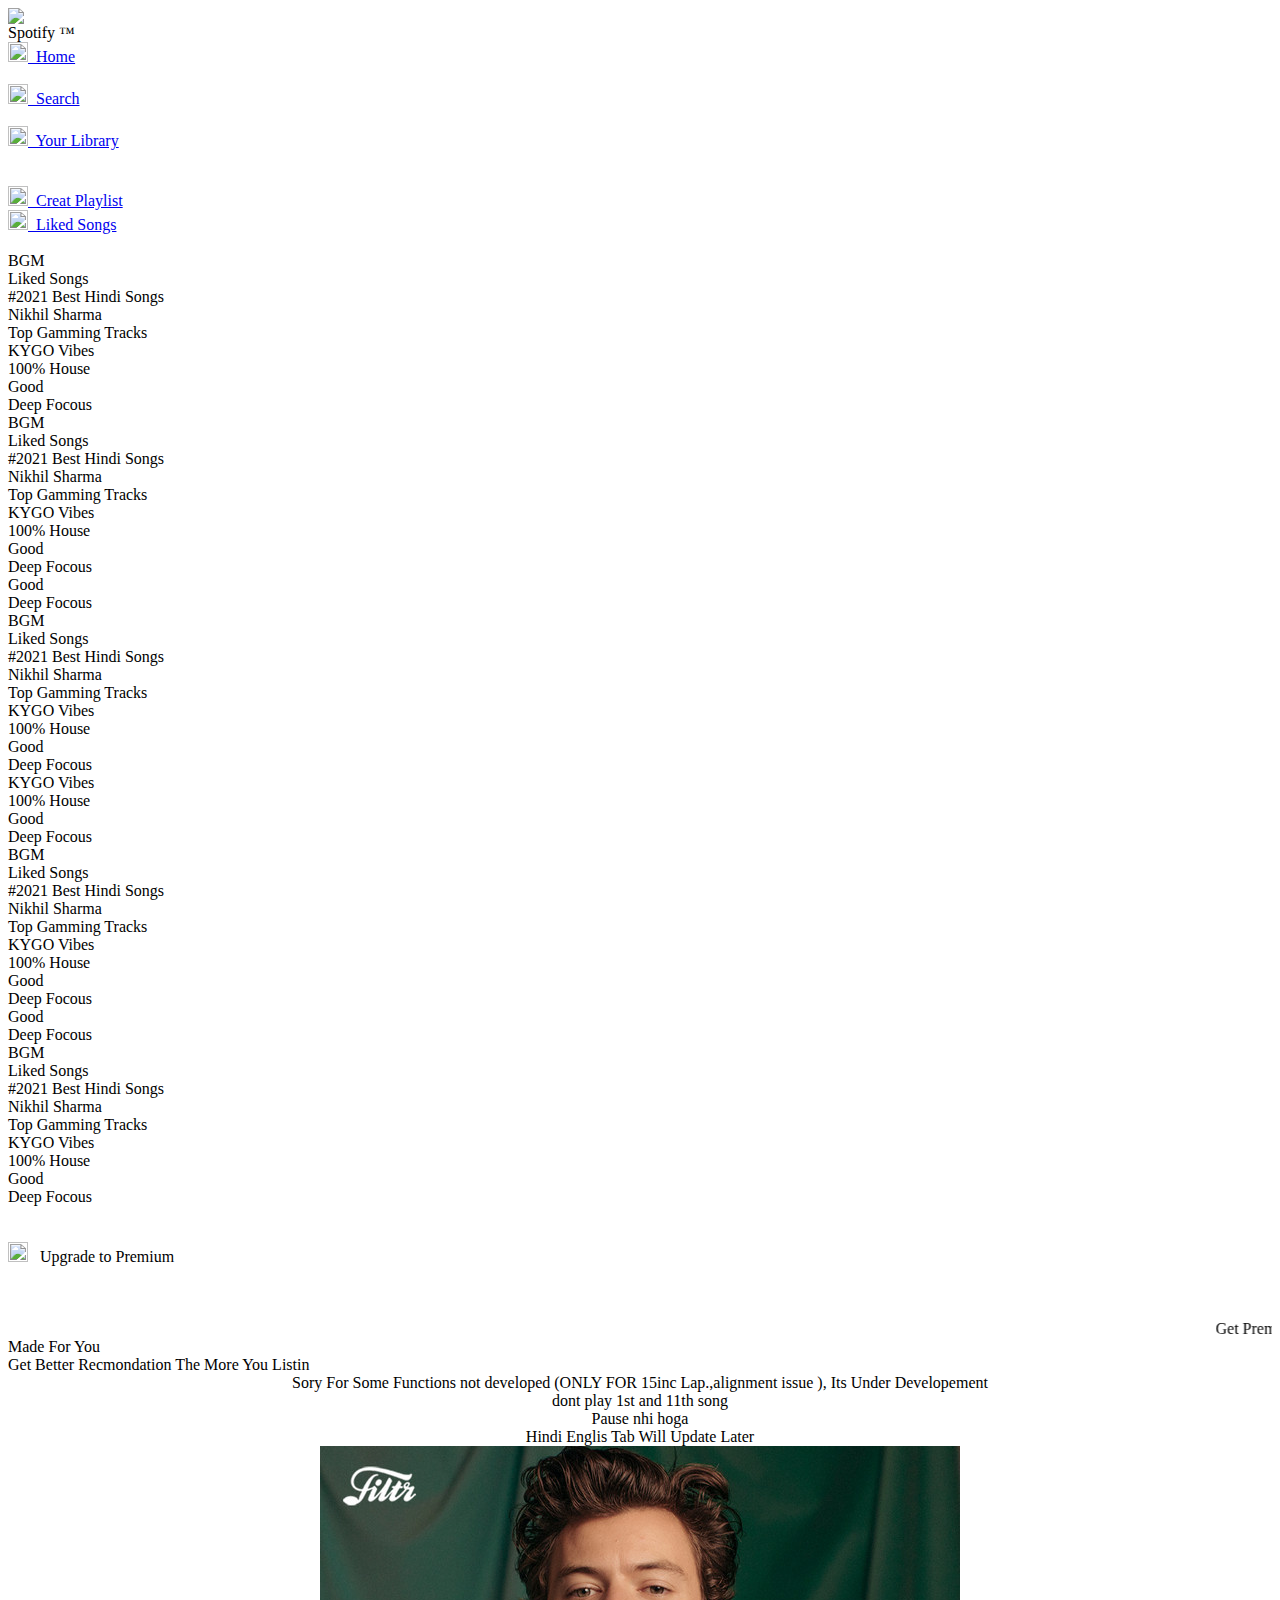
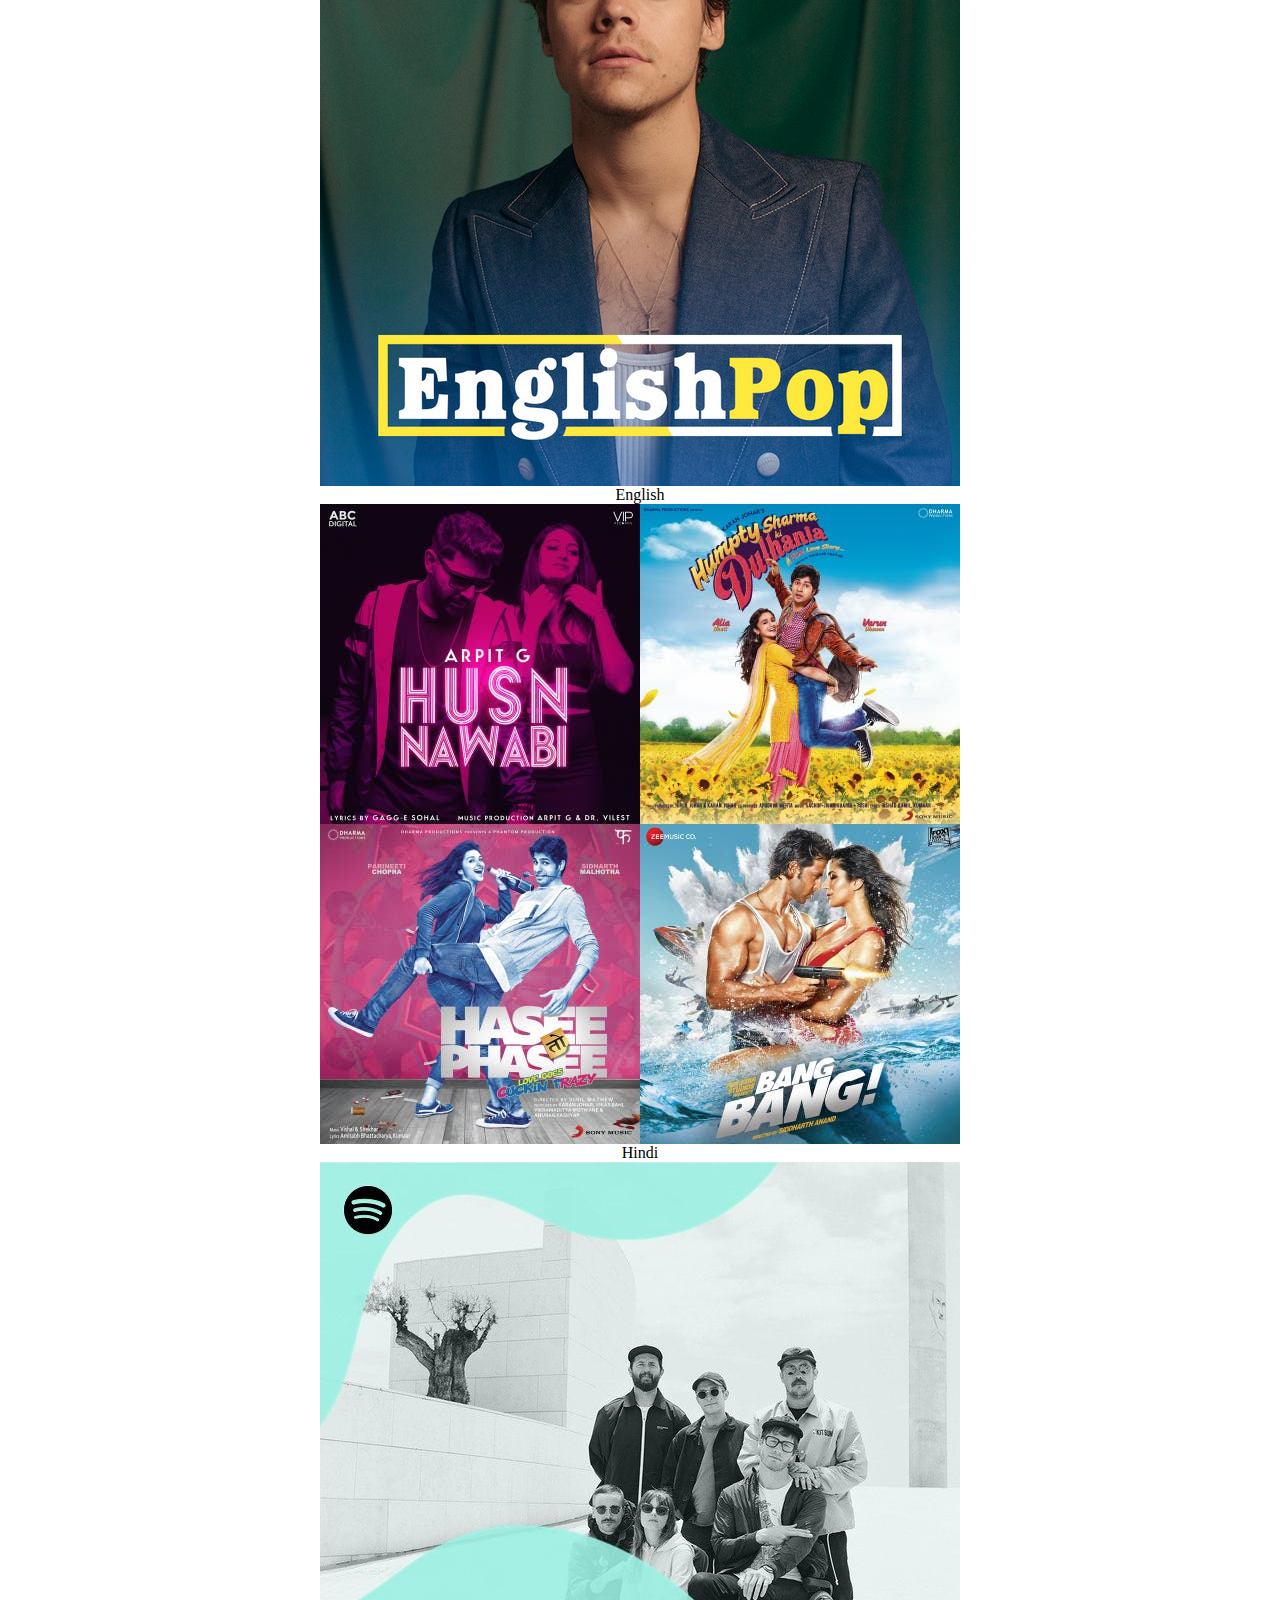
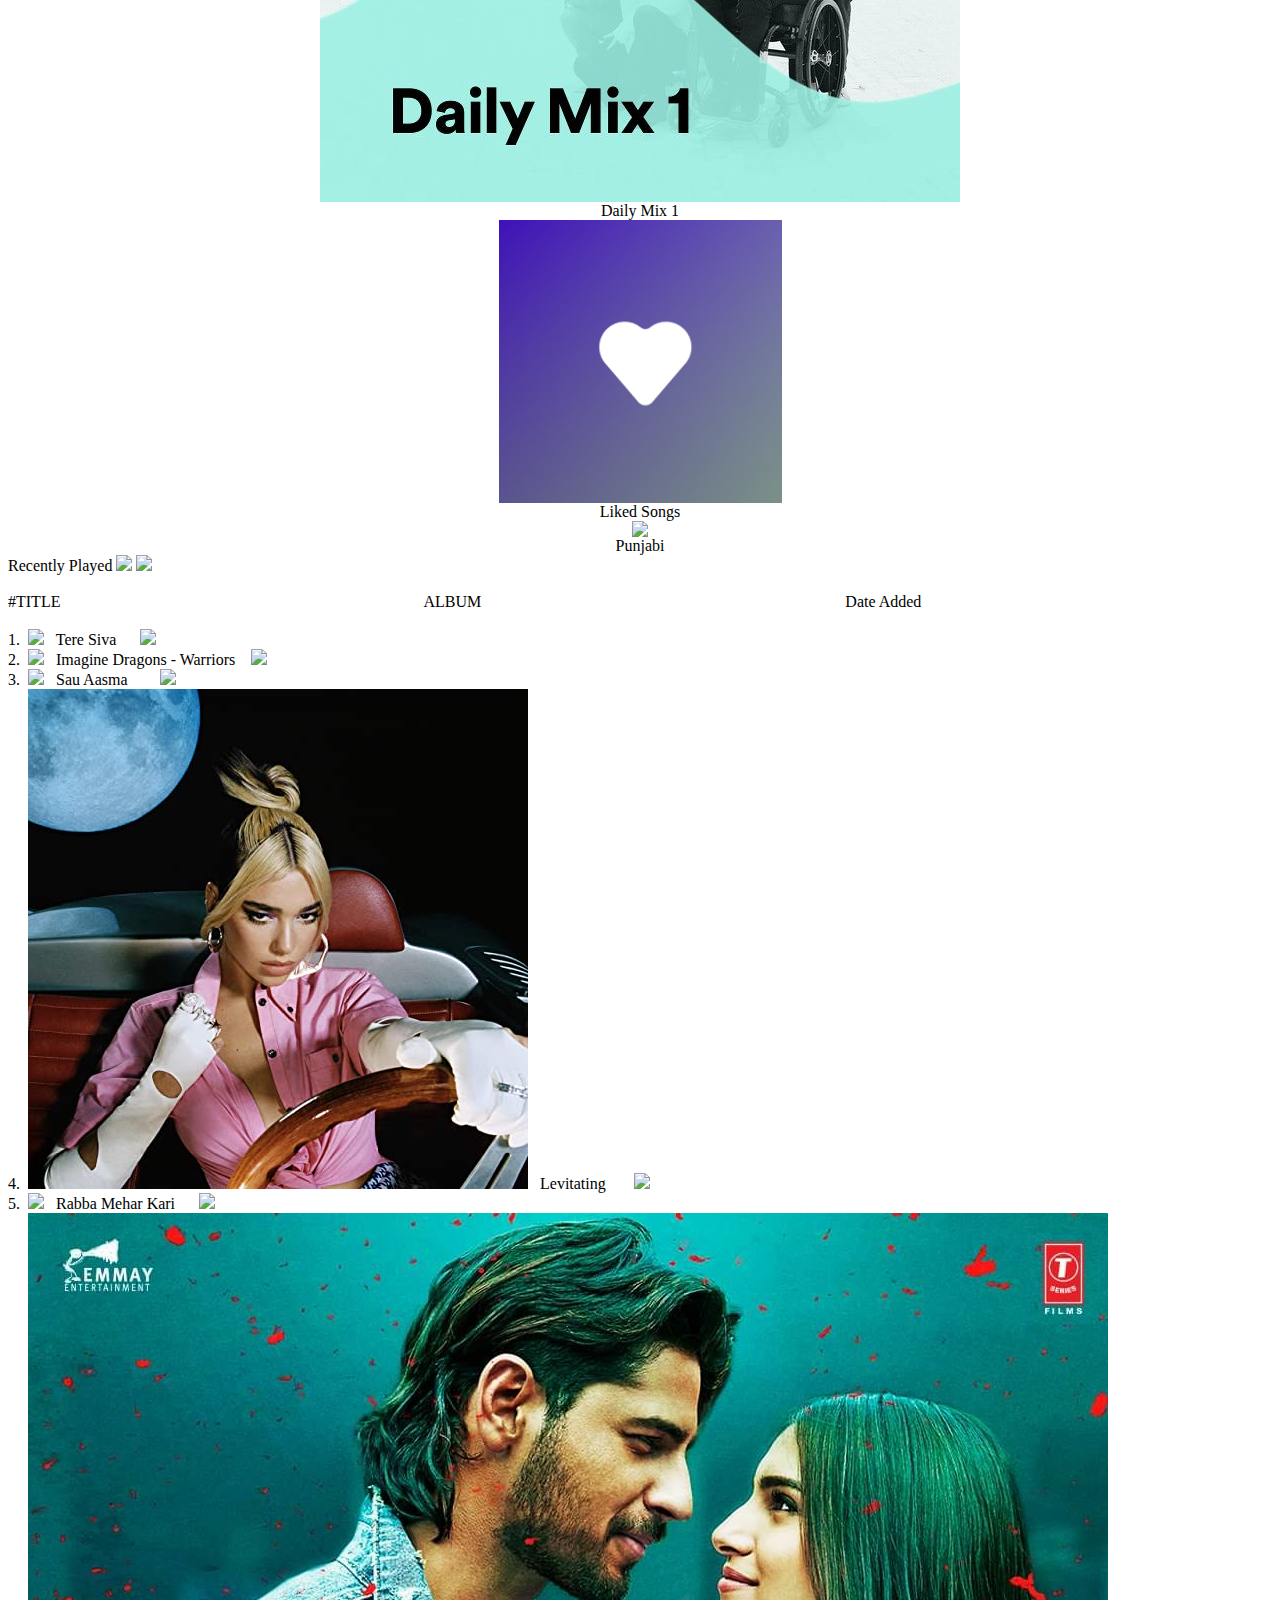
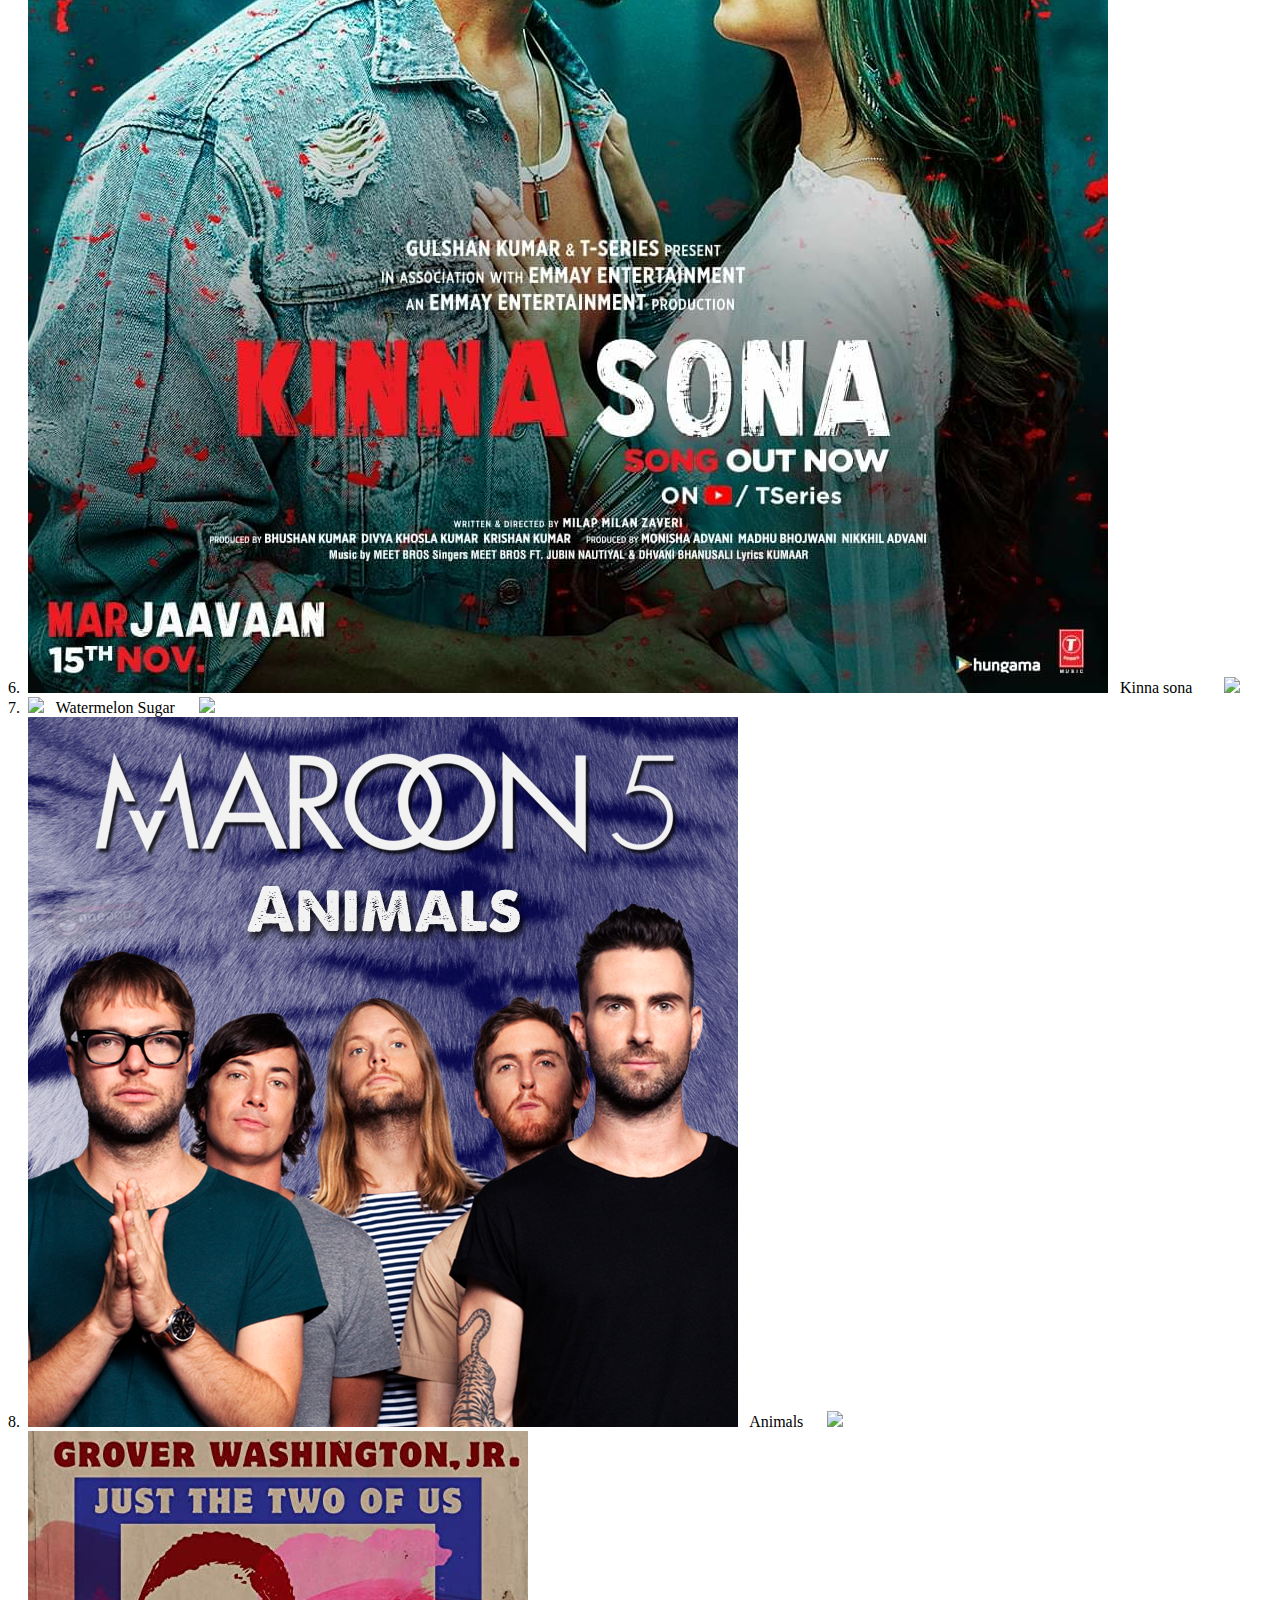
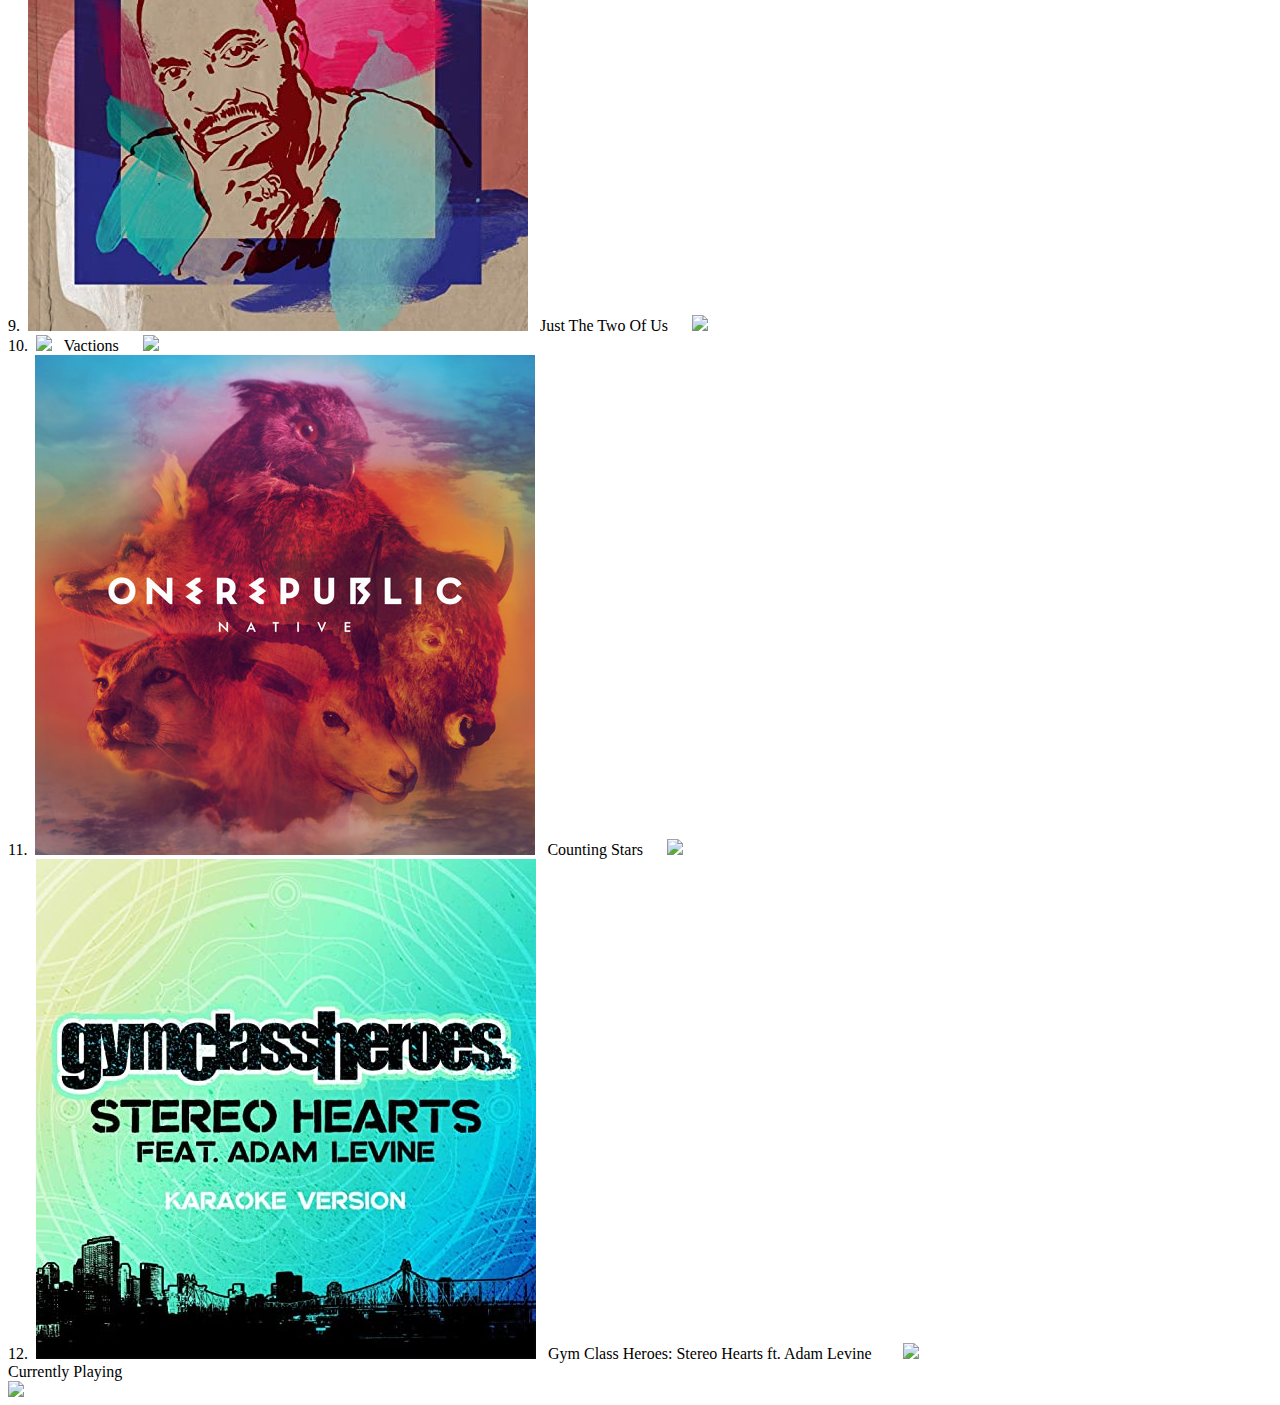
==== index.html @ 4a69138f "Add files via upload" ====
<html>
  <head>
    <meta charset="UTF-8">
    <meta http-equiv="X-UA-Compatible" content="IE=edge">
    <meta name="viewport" content="width=device-width ,  initial-scale=1.0" IE=edge,chrome=1  />        
    <title>Nikhil Sharma Spotify</title>
    <link rel="stylesheet" href="../css/design.css" />
     <link rel="icon" href="..\icon\spotifytitle.png">
  </head>
  <body>
    <div class="navigation">
      <div class="logo">
        <img id="spot_logo" src="../icon/circle-cropped.png" />
      </div>
      <div class="heading">Spotify &#8482;</div>
      <div class="nav_content1">
        <img height="20px" width="20px" src="../icon/home.png" /><a href="index.html" id="home">&nbsp Home</a><br /><br />
        <img height="20px" width="20px" src="../icon/magnifier.png" /><a href="search.html" id="search_btn" >&nbsp Search</a><br /><br />
        <img height="20px" width="20px" src="../icon/books.png" /><a href="lib.html" id="lib_btn" >&nbsp Your Library</a><br /><br /><br />
        <img height="20px" width="20px" src="../icon/plus.png" /><a href="file.html">&nbsp Creat Playlist</a><br />
        <img height="20px" width="20px" src="../icon/love.png" /><a href="file.html">&nbsp Liked Songs</a><br /><br />
      </div>
      <div class="horicontal_line"></div>
      <div class="nav_content2">
        <a >BGM</a><br />
        <a >Liked Songs</a><br />
        <a >#2021 Best Hindi Songs</a><br />
        <a >Nikhil Sharma</a><br />
        <a >Top Gamming Tracks</a><br />
        <a >KYGO Vibes</a><br />
        <a >100% House</a><br />
        <a >Good</a><br />
        <a >Deep Focous</a><br />
        <a >BGM</a><br />
        <a >Liked Songs</a><br />
        <a >#2021 Best Hindi Songs</a><br />
        <a >Nikhil Sharma</a><br />
        <a >Top Gamming Tracks</a><br />
        <a >KYGO Vibes</a><br />
        <a >100% House</a><br />
        <a >Good</a><br />
        <a >Deep Focous</a><br />
        <a >Good</a><br />
        <a >Deep Focous</a><br />
        <a >BGM</a><br />
        <a >Liked Songs</a><br />
        <a >#2021 Best Hindi Songs</a><br />
        <a >Nikhil Sharma</a><br />
        <a >Top Gamming Tracks</a><br />
        <a >KYGO Vibes</a><br />
        <a >100% House</a><br />
        <a >Good</a><br />
        <a >Deep Focous</a><br />
        <a >KYGO Vibes</a><br />
        <a >100% House</a><br />
        <a >Good</a><br />
        <a >Deep Focous</a><br />
        <a >BGM</a><br />
        <a >Liked Songs</a><br />
        <a >#2021 Best Hindi Songs</a><br />
        <a >Nikhil Sharma</a><br />
        <a >Top Gamming Tracks</a><br />
        <a >KYGO Vibes</a><br />
        <a >100% House</a><br />
        <a >Good</a><br />
        <a >Deep Focous</a><br />
        <a >Good</a><br />
        <a >Deep Focous</a><br />
        <a >BGM</a><br />
        <a >Liked Songs</a><br />
        <a >#2021 Best Hindi Songs</a><br />
        <a >Nikhil Sharma</a><br />
        <a >Top Gamming Tracks</a><br />
        <a >KYGO Vibes</a><br />
        <a >100% House</a><br />
        <a >Good</a><br />
        <a >Deep Focous</a><br />
      </div>
      <br /><br />
      <div class="upgrade">
        <img height="20px" width="20px" src="../icon/spotify.png" /> &nbsp Upgrade to Premium<br><br><br><br>
      </div>
    </div>
    <div class="main_body">
      <div class="marq">
        <marquee onMouseOver="this.stop()" onMouseOut="this.start()" class="prium"> Get Premium Mini Your Way. Unlimited 
          Ad-Free Music and 30 Song Downloads, On One Mobile Device. Try Mini Today. No Interruptions. 
          Listen on Several Devices. Top Five Podcasts. Offline Playback.</marquee>
      </div>
      <div class="home_hed">
        Made For You  
      </div>
      <div class="sub_title">
       Get Better Recmondation The More You Listin
      </div>
      <div class="notice"><center>Sory For Some Functions not developed (ONLY FOR 15inc Lap.,alignment issue ), Its Under Developement<br>dont play 1st and 11th song <br>Pause nhi hoga <br>Hindi Englis Tab Will Update Later
      </center></div>
      <div class="music">
      <center>
      <div class="music_1body" onclick="english()">
        <div class="music1_img">
        <img id="playlist_image" src="english.jpg" />
        </div>
        English
      </div>
      </center>
      <center>
      <div class="music_2body" onclick="hindi()">
        <div class="music2_img">
        <img id="playlist_image" src="hindi.jpg" />
        </div>
        Hindi
      </div>
      </center>
       <center>
      <div class="music_3body" onclick="daily()">
        <div class="music3_img">
        <img id="playlist_image" src="dailymix.jpg" />
        </div>
        Daily Mix 1
      </div>
      </center>
       <center>
      <div class="music_4body" onclick="liked()">
        <div class="music4_img">
        <img id="playlist_image" src="liked.png" />
        </div>
        Liked Songs
      </div>
      </center>
       <center>
      <div class="music_5body" onclick="punjabi()">
        <div class="music5_img">
        <img id="playlist_image" src="punjabi.jpg" />
        </div>
        Punjabi
      </div>
      </center>
      </div>
      <div class="line2"></div>
      <div class="songs">
        <div class="songs_hed">
          Recently Played
          <img  id="playbtn" src="../icon/multimedia.png">
           <img id="stopbtn" src="../icon/pause.png">
          <audio id="autosong" src="2highon life.mp3" type="audip/mp3"  ></audio>
        </div>
          <br>
          <div class="songs_playbody">
           #TITLE &emsp; &emsp; &emsp; &emsp; &emsp; &emsp; &emsp; &emsp; &emsp; &emsp; &emsp; &emsp;  &emsp; &emsp; &emsp; &emsp; &emsp; &emsp;
           ALBUM  &emsp; &emsp; &emsp; &emsp; &emsp; &emsp; &emsp; &emsp; &emsp; &emsp; &emsp; &emsp;  &emsp; &emsp; &emsp; &emsp; &emsp; &emsp;
           Date Added  &emsp; &emsp; &emsp; &emsp; &emsp; &emsp; &emsp;&emsp; &emsp; &emsp; &emsp;&emsp; &emsp; &emsp; &emsp;
           <div class="line3"></div>
           <div class="songs_play">
             <br>
           1.&nbsp; <img id="song_imglist" src="Tere Siva.jpg"> &nbsp; <a  id="s1">Tere Siva</a>&nbsp &nbsp&nbsp &nbsp<img  id="stop1" src="pausee.png"> &nbsp; &nbsp;&nbsp;&nbsp;<span id="plai1" ></span><audio id="s11" src="Tere Siva.mp3" type="audip/mp3" ></audio><br> 
           2.&nbsp; <img id="song_imglist" src="warriors.jpg"> &nbsp;  <a  id="s2">Imagine Dragons - Warriors </a> &nbsp &nbsp<img  id="stop2" src="pausee.png">&nbsp; &nbsp;&nbsp;&nbsp;<span id="plai2"></span><audio id="s22" src="Imagine Dragons.mp3" type="audip/mp3" ></audio><br>
           3.&nbsp; <img id="song_imglist" src="sauasma.jpg"> &nbsp;  <a  id="s3">Sau Aasma</a> &nbsp &nbsp &nbsp &nbsp<img  id="stop3" src="pausee.png">&nbsp; &nbsp;&nbsp;&nbsp;<span id="plai3" ></span><audio id="s33" src="Sau Aasmaan.mp3" type="audip/mp3"></audio><br>
           4.&nbsp; <img id="song_imglist" src="levigating.jpg"> &nbsp;  <a  id="s4">Levitating</a>&nbsp &nbsp &nbsp &nbsp<img  id="stop4" src="pausee.png">&nbsp; &nbsp;&nbsp;&nbsp;<span id="plai4" ></span><audio id="s44" src="Levitating.mp3" type="audip/mp3"></audio><br>
           5.&nbsp; <img id="song_imglist" src="Rabba Mehar Kari.jpg"> &nbsp;  <a  id="s5">Rabba Mehar Kari</a>&nbsp &nbsp&nbsp &nbsp<img  id="stop5" src="pausee.png">&nbsp; &nbsp;&nbsp;&nbsp;<span id="plai5" ></span><audio id="s55" src="Rabba Mehar Kari.mp3" type="audip/mp3"></audio><br>
           6.&nbsp; <img id="song_imglist" src="kinna.jpg"> &nbsp;  <a  id="s6">Kinna sona </a>&nbsp &nbsp &nbsp &nbsp<img  id="stop6" src="pausee.png">&nbsp; &nbsp;&nbsp;&nbsp;<span id="plai6" ></span><audio id="s66" src="Kinna Sona Full.mp3" type="audip/mp3"></audio><br>
           7.&nbsp; <img id="song_imglist" src="watermelons.jpg"> &nbsp;  <a  id="s7">Watermelon Sugar</a>&nbsp &nbsp&nbsp &nbsp<img  id="stop7" src="pausee.png">&nbsp; &nbsp;&nbsp;&nbsp;<span id="plai7" ></span><audio id="s77" src="Watermelon Sugar.mp3" type="audip/mp3"></audio><br>
           8.&nbsp; <img id="song_imglist" src="maroon 5 animals.jpg"> &nbsp;  <a id="s8">Animals</a>&nbsp &nbsp&nbsp &nbsp<img  id="stop8" src="pausee.png">&nbsp; &nbsp;&nbsp;&nbsp;<span id="plai8" ></span><audio id="s88" src="Maroon 5  Animals.mp3" type="audip/mp3" ></audio><br>
           9.&nbsp; <img id="song_imglist" src="just the 2 of usss.jpg"> &nbsp;  <a id="s9">Just The Two Of Us</a>&nbsp &nbsp&nbsp &nbsp<img  id="stop9" src="pausee.png">&nbsp; &nbsp;&nbsp;&nbsp;<span id="plai9" ></span><audio id="s99" src="Just the two of us.mp3" type="audip/mp3" ></audio><br>
           10.&nbsp; <img id="song_imglist" src="Vacation-feat-Veronica.jpg"> &nbsp; <a  id="s10">Vactions</a>&nbsp &nbsp&nbsp &nbsp<img  id="stop10" src="pausee.png">&nbsp; &nbsp;&nbsp;&nbsp;<span id="plai10" ></span><audio id="s100" src="Vacation.mp3" type="audip/mp3" ></audio><br>
           11.&nbsp; <img id="song_imglist" src="counting starrrs.jpg"> &nbsp; <a  id="s11">Counting Stars</a>&nbsp &nbsp&nbsp &nbsp<img  id="stop11" src="pausee.png"> &nbsp; &nbsp;&nbsp;&nbsp;<span id="plai11" ></span><audio id="s111" src="Counting Stars.mp3" type="audip/mp3" ></audio><br>
           12.&nbsp; <img id="song_imglist" src="gymclass.jpg"> &nbsp; <a  id="s12" >Gym Class Heroes: Stereo Hearts ft. Adam Levine &nbsp &nbsp</a> &nbsp &nbsp<img  id="stop12" src="pausee.png">&nbsp; &nbsp;&nbsp;&nbsp;<span id="plai12" ></span><audio id="s112" src="Gym Class Heroes Stereo Hearts.mp3" type="audip/mp3" ></audio><br>
          </div>
          </div>
        </div>
      </div>
    </div>
    <div class="bottom_bar">
     <div class="bottom_body">
       <div id="bottom_hed">
         Currently Playing<br>
       </div>
       <span class="current_name" id="live_name"></span>
       <img id="current_song_image"  src="../icon/spotify.png" >
     </div>
    </div>
  </body>
  <script src="..\jsp\intele.js"></script>
</html>
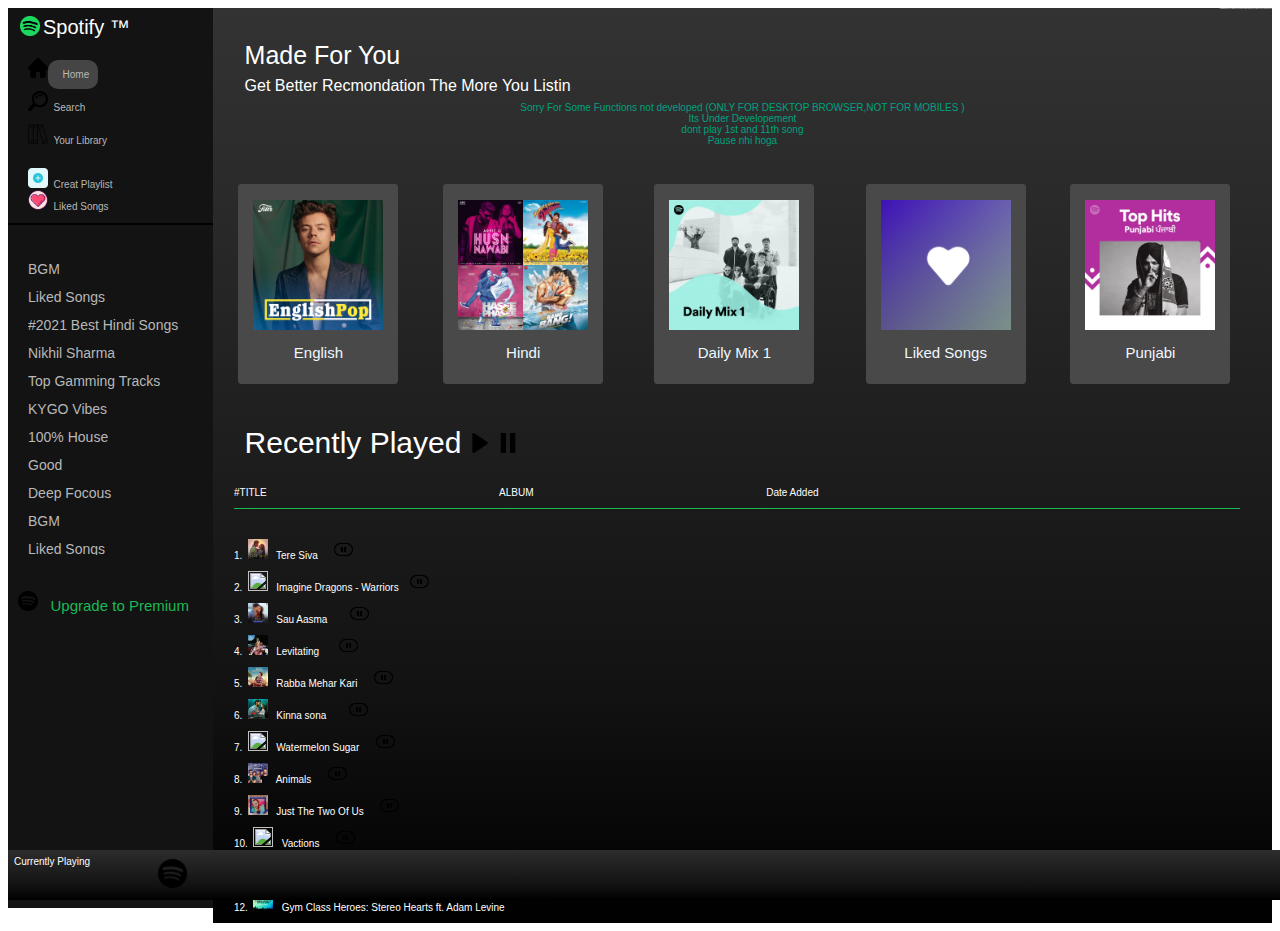
==== commit b34a8660: "Update index.html" ====
--- a/index.html
+++ b/index.html
@@ -4,21 +4,21 @@
     <meta http-equiv="X-UA-Compatible" content="IE=edge">
     <meta name="viewport" content="width=device-width ,  initial-scale=1.0" IE=edge,chrome=1  />        
     <title>Nikhil Sharma Spotify</title>
-    <link rel="stylesheet" href="../css/design.css" />
-     <link rel="icon" href="..\icon\spotifytitle.png">
+    <link rel="stylesheet" href="design.css" />
+     <link rel="icon" href="windowicon.png">
   </head>
   <body>
     <div class="navigation">
       <div class="logo">
-        <img id="spot_logo" src="../icon/circle-cropped.png" />
+        <img id="spot_logo" src="circle-cropped.png" />
       </div>
       <div class="heading">Spotify &#8482;</div>
       <div class="nav_content1">
-        <img height="20px" width="20px" src="../icon/home.png" /><a href="index.html" id="home">&nbsp Home</a><br /><br />
-        <img height="20px" width="20px" src="../icon/magnifier.png" /><a href="search.html" id="search_btn" >&nbsp Search</a><br /><br />
-        <img height="20px" width="20px" src="../icon/books.png" /><a href="lib.html" id="lib_btn" >&nbsp Your Library</a><br /><br /><br />
-        <img height="20px" width="20px" src="../icon/plus.png" /><a href="file.html">&nbsp Creat Playlist</a><br />
-        <img height="20px" width="20px" src="../icon/love.png" /><a href="file.html">&nbsp Liked Songs</a><br /><br />
+        <img height="20px" width="20px" src="home.png" /><a href="index.html" id="home">&nbsp Home</a><br /><br />
+        <img height="20px" width="20px" src="magnifier.png" /><a href="search.html" id="search_btn" >&nbsp Search</a><br /><br />
+        <img height="20px" width="20px" src="books.png" /><a href="lib.html" id="lib_btn" >&nbsp Your Library</a><br /><br /><br />
+        <img height="20px" width="20px" src="plus.png" /><a href="file.html">&nbsp Creat Playlist</a><br />
+        <img height="20px" width="20px" src="love.png" /><a href="file.html">&nbsp Liked Songs</a><br /><br />
       </div>
       <div class="horicontal_line"></div>
       <div class="nav_content2">
@@ -78,7 +78,7 @@
       </div>
       <br /><br />
       <div class="upgrade">
-        <img height="20px" width="20px" src="../icon/spotify.png" /> &nbsp Upgrade to Premium<br><br><br><br>
+        <img height="20px" width="20px" src="spotify.png" /> &nbsp Upgrade to Premium<br><br><br><br>
       </div>
     </div>
     <div class="main_body">
@@ -93,7 +93,7 @@
       <div class="sub_title">
        Get Better Recmondation The More You Listin
       </div>
-      <div class="notice"><center>Sory For Some Functions not developed (ONLY FOR 15inc Lap.,alignment issue ), Its Under Developement<br>dont play 1st and 11th song <br>Pause nhi hoga <br>Hindi Englis Tab Will Update Later
+      <div class="notice"><center>Sorry For Some Functions not developed (ONLY FOR DESKTOP BROWSER,NOT FOR MOBILES )<br> Its Under Developement<br>dont play 1st and 11th song <br>Pause nhi hoga <br>
       </center></div>
       <div class="music">
       <center>
@@ -141,8 +141,8 @@
       <div class="songs">
         <div class="songs_hed">
           Recently Played
-          <img  id="playbtn" src="../icon/multimedia.png">
-           <img id="stopbtn" src="../icon/pause.png">
+          <img  id="playbtn" src="multimedia.png">
+           <img id="stopbtn" src="pause.png">
           <audio id="autosong" src="2highon life.mp3" type="audip/mp3"  ></audio>
         </div>
           <br>
@@ -176,11 +176,11 @@
          Currently Playing<br>
        </div>
        <span class="current_name" id="live_name"></span>
-       <img id="current_song_image"  src="../icon/spotify.png" >
+       <img id="current_song_image"  src="spotify.png" >
      </div>
     </div>
   </body>
-  <script src="..\jsp\intele.js"></script>
+  <script src="intele.js"></script>
 </html>
 
 
--- a/design.css
+++ b/design.css
@@ -0,0 +1,1070 @@
+
+        @media only screen 
+        and (min-width :1370px)  {
+.navigation
+{ 
+  background-color: rgb(26, 26, 26);
+  width: 18%;
+  position: fixed;
+  height: 100%;
+}
+.navigation a{
+  color: rgb(184, 184, 184);
+  text-decoration: none;
+}
+.navigation a:hover,.nav_content2 a:hover
+{
+    color: rgb(255, 255, 255);
+}
+.heading
+{
+    font-size: 40px;
+    color: white;
+    margin-top: -45px;
+    margin-left: 70px;
+    font-family: 'Franklin Gothic Medium', 'Arial Narrow', Arial, sans-serif;
+}
+.line
+{
+    border-left: 4px solid black;;
+    height: 100%;
+    position: absolute;
+    left: 100%;
+    top: 1%;
+}
+.nav_content1
+{
+    font-family: 'Gill Sans', 'Gill Sans MT', Calibri, 'Trebuchet MS', sans-serif;
+    font-size: 15px;
+    margin-top: 24px;
+    margin-left: 25px;
+    line-height: 1em;
+}
+.horicontal_line
+{
+    border-top: 2px solid black;
+    width: 100%;
+}
+
+.nav_content2 a{
+    cursor: pointer;
+}
+
+
+.nav_content2 
+{
+    line-height: 2em;
+    margin-top: 30px;
+    margin-left: 20px;
+    color: rgb(156, 156, 156);
+    font-family: 'Franklin Gothic Medium', 'Arial Narrow', Arial, sans-serif;
+    font-size: 14px;
+    overflow-y: scroll;
+    width: 90%;
+    height: 300px;
+}
+::-webkit-scrollbar {
+width: 10px;
+height: 10px;
+}
+
+::-webkit-scrollbar-track {
+border-radius: 10px;
+}
+
+::-webkit-scrollbar-thumb {
+border-radius: 10px;
+background: rgb(177, 177, 177); 
+box-shadow: inset 0 0 6px rgba(0,0,0,0.5); 
+}
+
+::-webkit-scrollbar-thumb:hover {
+background: #292929;
+}
+.main_body
+{
+    background-image: linear-gradient(to bottom, #333333, #282828, #1d1d1d, #121212, #000000);
+    margin-left: 18%;
+    height: fit-content;
+}
+.upgrade
+{
+    font-family: 'Gill Sans', 'Gill Sans MT', Calibri, 'Trebuchet MS', sans-serif;
+    font-size: 18;
+    margin-left: 10px;
+    color: #1DB954
+}
+.logo
+{
+    margin-left: 6%;
+    margin-top: 4%;
+}
+.input
+{
+    color: #292929;
+}
+#home
+{
+    background-color: rgba(160, 160, 160, 0.356);
+    border-radius: 10px;
+    padding:  9px;
+}
+#search_btn:active
+{
+    background-color: rgba(160, 160, 160, 0.356);
+    border-radius: 10px;
+    padding:  9px;
+    
+}
+#lib_btn:active
+{
+    background-color: rgba(160, 160, 160, 0.356);
+    border-radius: 10px;
+    padding:  9px;
+    
+}
+
+#search
+{
+    background-color: rgba(160, 160, 160, 0.356);
+    border-radius: 10px;
+    padding:  9px;
+}
+#lib
+{
+    background-color: rgba(160, 160, 160, 0.356);
+    border-radius: 10px;
+    padding:  9px;
+}
+.home_hed
+{
+    color: white;
+    font-family: 'Franklin Gothic Medium', 'Arial Narrow', Arial, sans-serif;
+    padding-left: 3%;
+    padding-top: 3%;
+    font-size: 25px;
+}
+.sub_title
+{
+    color: white;
+    font-family: -apple-system, BlinkMacSystemFont, 'Segoe UI', Roboto, Oxygen, Ubuntu, Cantarell, 'Open Sans', 'Helvetica Neue', sans-serif;
+    padding-left: 3%;
+    line-height: 2em;
+}
+.music_1body,.music_2body,.music_3body,.music_4body,.music_5body
+{
+    height: 230px;
+    position: absolute;
+    background-color: rgb(75, 75, 75);
+    width: 190px;
+    cursor: pointer;
+    color: aliceblue;
+    font-family: 'Franklin Gothic Medium', 'Arial Narrow', Arial, sans-serif;
+    font-size: 250%;
+    border-radius: 2%;
+    margin: 3% 2% 1% 3%;
+}
+.music_1body
+{
+    margin: 3% 2% 1% 3%;
+}
+.music1_img
+{
+    padding-top: 7%;
+}
+.music_2body
+{
+    margin: 3% 0% 0% 18%;
+}
+.music2_img
+{
+    padding-top: 7%;
+}
+.music_3body
+{
+    margin: 3% 0% 0% 33%;
+}
+.music3_img
+{
+    padding-top: 7%;
+}
+.music_4body
+{
+    margin: 3% 0% 0% 48%;
+}
+.music4_img
+{
+    padding-top: 7%;
+}
+.music_5body
+{
+    margin: 3% 0% 0% 63%;
+}
+.music5_img
+{
+    padding-top: 7%;
+}
+.music_5body:hover,.music_4body:hover,.music_3body:hover,.music_2body:hover,.music_1body:hover
+{
+    background-color: rgb(22, 22, 22);
+}
+
+#playlist_image
+{
+    height: 160px;
+    width: 160px;
+}
+.prium
+{
+    color: white;
+    font-size: 13px;
+}
+.upbutton
+{
+    text-align: right;
+    padding-right: 2%;
+}
+.songs_hed
+{
+    color: white;
+    font-family: 'Franklin Gothic Medium', 'Arial Narrow', Arial, sans-serif;
+    margin-top: 25%;
+    margin-right: 4%;
+    font-size: 50px;
+    margin-left: 3%;
+}
+.songs_playbody
+{
+    height: 100%;
+    width: 95%;
+    color: white;
+    font-family: 'Franklin Gothic Medium', 'Arial Narrow', Arial, sans-serif;
+    margin-right: 4%;
+    margin-left: 2%;
+    font-size: 15px;
+    
+}
+.line3
+{
+    border-top: 1px solid #1DB954;
+     position: relative;
+}
+.songs_playbody{
+    line-height: 3em;;
+}
+#playbtn
+{
+    cursor: pointer;
+}
+.songs_play a
+{
+    text-decoration: none;
+    color: white;
+    cursor: pointer;
+    
+}
+#stopbtn
+{
+    cursor: pointer;
+}
+#stop1,#stop2,#stop3,#stop4,#stop5,#stop6,#stop7,#stop8,#stop9,#stop10,#stop11
+{
+    cursor: pointer;
+}
+#plai1,#plai2,#plai3,#plai4,#plai5,#plai6,#plai7,#plai8,#plai9,#plai10,#plai11,#plai12
+{
+    color: rgb(0, 161, 126);
+    font-size: 4px;
+}
+.bottom_body
+{
+    height: 75px;
+    width: 100%;
+    /* background-color: rgb(41, 41, 41); */
+    background: linear-gradient(0deg, #000000, #060606, #0c0c0c, #111111, #151515, #181818, #1c1c1c, #1f1f1f, #222222, #262626, #292929, #2d2d2d);
+    position: fixed;
+    bottom: 0;
+}
+#stopbtn{
+    height:45px ;
+    width: 45px;
+}
+#song_imglist
+{
+    height: 35px;
+    width: 35px;
+}
+#stop1
+{
+    height: 35px;
+    width: 35px;
+}
+#playbtn{
+    height:45px ;
+    width: 45px;
+}
+#stop1,#stop2,#stop3,#stop4,#stop5,#stop6,#stop7,#stop8,#stop9,#stop10,#stop11,#stop12
+{
+    height: 25px;
+    width: 25px;
+}
+
+
+
+#bottom_hed
+{
+    color: white;
+    font-family: 'Franklin Gothic Medium', 'Arial Narrow', Arial, sans-serif;
+    font-size: 15px;
+    margin-top: 6px;
+    margin-left: 6px;
+}
+#current_song_image
+{
+    margin-left: 150px;
+    margin-top: -13px;
+    border-radius: 4px;
+    height:50px;
+    width:50px;
+}
+.current_name
+{
+  margin-left: 220px;
+  margin-top: -4px;
+  position: absolute;
+  color: white;
+  font-family: Arial, Helvetica, sans-serif;
+  font-size: 13px;
+  line-height: 1.5em;
+}
+.notice
+{
+    color: rgb(0, 161, 126);
+    font-family: 'Franklin Gothic Medium', 'Arial Narrow', Arial, sans-serif;
+    font-size: 10px;
+}
+#spot_logo
+{
+    height: 45px;
+    width: 45px;
+}
+}
+
+
+
+
+
+
+
+
+
+
+
+
+
+
+
+
+        @media only screen 
+        and (min-width :0px) and (max-width : 1370px) {
+.navigation
+{ 
+  background-color: rgb(19, 19, 19);
+  width: 16%;
+  position: fixed;
+  height: 100%;
+}
+ .navigation a{
+  color: rgb(184, 184, 184);
+  text-decoration: none;
+  
+}
+
+.navigation a:hover
+{
+    color: rgb(255, 255, 255);
+} 
+.heading
+{
+    font-size: 20px;
+    color: white;
+    margin-top: -20px;
+    margin-left: 35px;
+    font-family: 'Franklin Gothic Medium', 'Arial Narrow', Arial, sans-serif;
+}
+
+#spot_logo
+{
+    height: 20px;
+    width: 20px;
+} 
+ .nav_content2 a{
+    cursor: pointer;
+}
+
+
+.nav_content2 
+{
+    line-height: 2em;
+    margin-top: 30px;
+    margin-left: 20px;
+    color: rgb(156, 156, 156);
+    font-family: 'Franklin Gothic Medium', 'Arial Narrow', Arial, sans-serif;
+    font-size: 14px;
+    overflow-y: scroll;
+    width: 90%;
+    height: 300px;
+} 
+.line
+{
+    border-left: 4px solid black;;
+    height: 100%;
+    position: absolute;
+    left: 100%;
+    top: 1%;
+} 
+ .nav_content1
+{
+    font-family: 'Gill Sans', 'Gill Sans MT', Calibri, 'Trebuchet MS', sans-serif;
+    font-size: 10px;
+    margin-top: 19px;
+    margin-left: 20px;
+} 
+ .horicontal_line
+{
+    border-top: 2px solid black;
+    width: 100%;
+} 
+ overflow-y: scroll;
+::-webkit-scrollbar {
+width: 10px;
+height: 10px;
+}
+
+::-webkit-scrollbar-track {
+border-radius: 10px;
+}
+
+::-webkit-scrollbar-thumb {
+border-radius: 10px;
+background: rgb(177, 177, 177); 
+box-shadow: inset 0 0 6px rgba(0,0,0,0.5); 
+}
+
+::-webkit-scrollbar-thumb:hover {
+background: #292929;
+}
+.navigation a:hover,.nav_content2 a:hover
+{
+    color: rgb(255, 255, 255);
+} 
+ .logo
+{
+    margin-left: 6%;
+    margin-top: 4%;
+} 
+
+
+
+
+
+
+.main_body
+{
+    background-image: linear-gradient(to bottom, #333333, #282828, #1d1d1d, #121212, #000000);
+    margin-left:16.204%;
+    width: auto;
+    height: fit-content;
+}
+ .upgrade
+{
+    font-family: 'Gill Sans', 'Gill Sans MT', Calibri, 'Trebuchet MS', sans-serif;
+    font-size: 15;
+    margin-left: 10px;
+    color: #1DB954
+} 
+
+ .input
+{
+    color: #292929;
+}
+#home
+{
+    background-color: rgba(160, 160, 160, 0.356);
+    border-radius: 10px;
+    padding:  9px;
+}
+#search_btn:active
+{
+    background-color: rgba(160, 160, 160, 0.356);
+    border-radius: 10px;
+    padding:  9px;
+    
+}
+#playlist_image
+{
+    height: 130px;
+    width: 130px;
+}
+#lib_btn:active
+{
+    background-color: rgba(160, 160, 160, 0.356);
+    border-radius: 10px;
+    padding:  9px;
+    
+}
+
+#search
+{
+    background-color: rgba(160, 160, 160, 0.356);
+    border-radius: 10px;
+    padding:  9px;
+}
+#lib
+{
+    background-color: rgba(160, 160, 160, 0.356);
+    border-radius: 10px;
+    padding:  9px;
+} 
+#song_imglist
+{
+    height: 20px;
+    width: 20px;
+}
+.home_hed
+{
+    color: white;
+    font-family: 'Franklin Gothic Medium', 'Arial Narrow', Arial, sans-serif;
+    padding-left: 3%;
+    padding-top: 3%;
+    font-size: 25px;
+}
+.sub_title
+{
+    color: white;
+    font-family: -apple-system, BlinkMacSystemFont, 'Segoe UI', Roboto, Oxygen, Ubuntu, Cantarell, 'Open Sans', 'Helvetica Neue', sans-serif;
+    padding-left: 3%;
+    line-height: 2em;
+}
+.music_1body
+{
+    margin: 3% 2% 1% 2%;
+}
+.music_2body
+{
+    margin: 3% 0% 0% 18%;
+}
+.music_3body
+{
+    margin: 3% 0% 0% 34.5%;
+}
+
+.music_4body
+{
+    margin: 3% 0% 0% 51%;
+}
+.music_5body{
+  margin: 3% 0% 0% 67%;
+} 
+.music3_img,.music4_img,.music2_img,.music1_img,.music5_img
+{
+    padding-top: 10%;
+}
+.music_5body,.music_4body,.music_3body,.music_2body,.music_1body
+{
+    height: 200px;
+    line-height: 3em;
+    position: absolute;
+    cursor: pointer;
+    background-color: rgb(73, 73, 73);
+    width: 160px;
+    color: aliceblue;
+    font-family: 'Franklin Gothic Medium', 'Arial Narrow', Arial, sans-serif;
+    font-size: 15px;
+    border-radius: 2%;
+    
+}
+.music_5body:hover,.music_4body:hover,.music_3body:hover,.music_2body:hover,.music_1body:hover
+{
+    background-color: rgb(22, 22, 22);
+}
+.prium
+{
+    color: rgb(255, 255, 255);
+    font-size: 1px;
+}
+.upbutton
+{
+    text-align: right;
+    padding-right: 2%;
+}
+.songs_hed
+{
+    color: rgb(255, 255, 255);
+    font-family: 'Franklin Gothic Medium', 'Arial Narrow', Arial, sans-serif;
+    margin-top: 280px;
+    margin-right: 4%;
+    font-size: 30px;
+    margin-left: 3%;
+}
+#stopbtn{
+    height:20px ;
+    width: 20px;
+}
+#stop1
+{
+    height: 23px;
+    width: 23px;
+}
+#playbtn{
+    height:20px ;
+    width: 20px;
+}
+.songs_playbody
+{
+    height: 100%;
+    width: 95%;
+    color: rgb(255, 255, 255);
+    font-family: 'Franklin Gothic Medium', 'Arial Narrow', Arial, sans-serif;
+    margin-right: 4%;
+    margin-left: 2%;
+    font-size: 10px;  
+}
+
+.line3
+{
+    border-top: 1px solid #1DB954;
+     position: relative;
+}
+.songs_playbody{
+    line-height: 3em;;
+}
+#playbtn
+{
+    cursor: pointer;
+}
+.songs_play a
+{
+    text-decoration: none;
+    color: white;
+    cursor: pointer;
+    
+}
+#stopbtn
+{
+    cursor: pointer;
+}
+#stop1,#stop2,#stop3,#stop4,#stop5,#stop6,#stop7,#stop8,#stop9,#stop10,#stop11
+{
+    cursor: pointer;
+}
+#plai1,#plai2,#plai3,#plai4,#plai5,#plai6,#plai7,#plai8,#plai9,#plai10,#plai11,#plai12
+{
+    color: rgb(0, 161, 126);
+    font-size: 4px;
+}
+ .bottom_body
+{
+    height: 50px;
+    width: 100%;
+    background: linear-gradient(0deg, #000000, #060606, #0c0c0c, #111111, #151515, #181818, #1c1c1c, #1f1f1f, #222222, #262626, #292929, #2d2d2d);
+    position: fixed;
+    bottom: 0;
+} 
+ #bottom_hed
+{
+    color: white;
+    font-family: 'Franklin Gothic Medium', 'Arial Narrow', Arial, sans-serif;
+    font-size: 10px;
+    margin-top: 6px;
+    margin-left: 6px;
+} 
+#current_song_image
+{
+    margin-left: 150px;
+    margin-top: -8px;
+    border-radius: 4px;
+    height:29px;
+    width:29px;
+}
+.current_name
+{
+  margin-left: 220px;
+  margin-top: -4px;
+  position: absolute;
+  color: white;
+  font-family: Arial, Helvetica, sans-serif;
+  font-size: 10px;
+  line-height: 1.5em;
+} 
+.notice
+{
+    color: rgb(0, 161, 126);
+    font-family: 'Franklin Gothic Medium', 'Arial Narrow', Arial, sans-serif;
+    font-size: 10px;
+}
+
+#stop1,#stop2,#stop3,#stop4,#stop5,#stop6,#stop7,#stop8,#stop9,#stop10,#stop11,#stop12
+{
+    height: 19px;
+    width: 19px;
+}
+}
+
+
+
+
+
+
+
+
+
+
+
+
+
+
+
+
+
+
+
+        /* @media only screen 
+         and (max-width : 600px) {
+.navigation
+{ 
+  background-color: rgb(19, 19, 19);
+  width: 16%;
+  position: fixed;
+  height: 100%;
+}
+.navigation a{
+  color: rgb(184, 184, 184);
+  text-decoration: none;
+  
+}
+.navigation a:hover
+{
+    color: rgb(255, 255, 255);
+}
+.heading
+{
+    font-size: 15px;
+    color: white;
+    margin-top: -20px;
+    margin-left: 35px;
+    font-family: 'Franklin Gothic Medium', 'Arial Narrow', Arial, sans-serif;
+}
+#spot_logo
+{
+    height: 17px;
+    width: 17px;
+}
+.nav_content2 a{
+    cursor: pointer;
+}
+
+
+.nav_content2 
+{
+    line-height: 2em;
+    margin-top: 30px;
+    margin-left: 10px;
+    color: rgb(156, 156, 156);
+    font-family: 'Franklin Gothic Medium', 'Arial Narrow', Arial, sans-serif;
+    font-size: 10px;
+    overflow-y: scroll;
+    width: 90%;
+    height: 300px;
+}
+.line
+{
+    border-left: 4px solid black;;
+    height: 100%;
+    position: absolute;
+    left: 100%;
+    top: 1%;
+}
+.nav_content1
+{
+    font-family: 'Gill Sans', 'Gill Sans MT', Calibri, 'Trebuchet MS', sans-serif;
+    font-size: 10px;
+    margin-top: 19px;
+    margin-left: 20px;
+}
+.horicontal_line
+{
+    border-top: 2px solid black;
+    width: 100%;
+}
+overflow-y: scroll;
+::-webkit-scrollbar {
+width: 10px;
+height: 10px;
+}
+
+::-webkit-scrollbar-track {
+border-radius: 10px;
+}
+
+::-webkit-scrollbar-thumb {
+border-radius: 10px;
+background: rgb(177, 177, 177); 
+box-shadow: inset 0 0 6px rgba(0,0,0,0.5); 
+}
+
+::-webkit-scrollbar-thumb:hover {
+background: #292929;
+}
+.navigation a:hover,.nav_content2 a:hover
+{
+    color: rgb(255, 255, 255);
+}
+.main_body
+{
+    background-image: linear-gradient(to bottom, #333333, #282828, #1d1d1d, #121212, #000000);
+    margin-left:16.204%;
+    width: auto;
+    height: fit-content;
+}
+.upgrade
+{
+    font-family: 'Gill Sans', 'Gill Sans MT', Calibri, 'Trebuchet MS', sans-serif;
+    font-size: 15;
+    margin-left: 10px;
+    color: #1DB954
+}
+.logo
+{
+    margin-left: 6%;
+    margin-top: 4%;
+}
+.input
+{
+    color: #292929;
+}
+#home
+{
+    background-color: rgba(160, 160, 160, 0.356);
+    border-radius: 10px;
+    padding:  9px;
+}
+#search_btn:active
+{
+    background-color: rgba(160, 160, 160, 0.356);
+    border-radius: 10px;
+    padding:  9px;
+    
+}
+
+#lib_btn:active
+{
+    background-color: rgba(160, 160, 160, 0.356);
+    border-radius: 10px;
+    padding:  9px;
+    
+}
+
+#search
+{
+    background-color: rgba(160, 160, 160, 0.356);
+    border-radius: 10px;
+    padding:  9px;
+}
+#lib
+{
+    background-color: rgba(160, 160, 160, 0.356);
+    border-radius: 10px;
+    padding:  9px;
+}
+#song_imglist
+{
+    height: 20px;
+    width: 20px;
+}
+.home_hed
+{
+    color: white;
+    font-family: 'Franklin Gothic Medium', 'Arial Narrow', Arial, sans-serif;
+    padding-left: 3%;
+    padding-top: 3%;
+    font-size: 25px;
+}
+.sub_title
+{
+    color: white;
+    font-family: -apple-system, BlinkMacSystemFont, 'Segoe UI', Roboto, Oxygen, Ubuntu, Cantarell, 'Open Sans', 'Helvetica Neue', sans-serif;
+    padding-left: 3%;
+    line-height: 2em;
+}
+.music_1body
+{
+    margin: 3% 2% 1% 2%;
+}
+.music_2body
+{
+    margin: 3% 0% 0% 18%;
+}
+.music_3body
+{
+    margin: 3% 0% 0% 34%;
+}
+
+.music_4body
+{
+    margin: 3% 0% 0% 50.5%;
+}
+.music_5body{
+
+  margin: 3% 0% 0% 67%;
+} 
+.music3_img,.music4_img,.music2_img,.music1_img,.music5_img
+{
+    padding-top: 10%;
+}
+.music_5body,.music_4body,.music_3body,.music_2body,.music_1body
+{
+    height: 150px;
+    line-height: 3em;
+    position: absolute;
+    cursor: pointer;
+    background-color: rgb(27, 230, 0);
+    width: 115px;
+    color: aliceblue;
+    font-family: 'Franklin Gothic Medium', 'Arial Narrow', Arial, sans-serif;
+    font-size: 15px;
+    border-radius: 2%;
+    
+}
+#playlist_image
+{
+    height: 90px;
+    width: 90px;
+}
+.music_5body:hover,.music_4body:hover,.music_3body:hover,.music_2body:hover,.music_1body:hover
+{
+    background-color: rgb(22, 22, 22);
+}
+.prium
+{
+    color: rgb(255, 255, 255);
+    font-size: 1px;
+}
+.upbutton
+{
+    text-align: right;
+    padding-right: 2%;
+}
+.songs_hed
+{
+    color: rgb(255, 255, 255);
+    font-family: 'Franklin Gothic Medium', 'Arial Narrow', Arial, sans-serif;
+    margin-top: 200px;
+    margin-right: 4%;
+    font-size: 30px;
+    margin-left: 3%;
+}
+#stopbtn{
+    height:20px ;
+    width: 20px;
+}
+#stop1
+{
+    height: 23px;
+    width: 23px;
+}
+#playbtn{
+    height:20px ;
+    width: 20px;
+}
+.songs_playbody
+{
+    height: 500%;
+    width: 95%;
+    color: rgb(255, 255, 255);
+    font-family: 'Franklin Gothic Medium', 'Arial Narrow', Arial, sans-serif;
+    margin-right: 4%;
+    margin-left: 2%;
+    font-size: 10px;
+    
+}
+
+.line3
+{
+    border-top: 1px solid #1DB954;
+     position: relative;
+}
+.songs_playbody{
+    line-height: 3em;;
+}
+#playbtn
+{
+    cursor: pointer;
+}
+.songs_play a
+{
+    text-decoration: none;
+    color: white;
+    cursor: pointer;
+    
+}
+#stopbtn
+{
+    cursor: pointer;
+}
+#stop1,#stop2,#stop3,#stop4,#stop5,#stop6,#stop7,#stop8,#stop9,#stop10,#stop11
+{
+    cursor: pointer;
+}
+#plai1,#plai2,#plai3,#plai4,#plai5,#plai6,#plai7,#plai8,#plai9,#plai10,#plai11,#plai12
+{
+    color: rgb(0, 161, 126);
+    font-size: 4px;
+}
+.bottom_body
+{
+    height: 50px;
+    width: 100%;
+    background: linear-gradient(0deg, #000000, #060606, #0c0c0c, #111111, #151515, #181818, #1c1c1c, #1f1f1f, #222222, #262626, #292929, #2d2d2d);
+    position: fixed;
+    bottom: 0;
+}
+#bottom_hed
+{
+    color: white;
+    font-family: 'Franklin Gothic Medium', 'Arial Narrow', Arial, sans-serif;
+    font-size: 10px;
+    margin-top: 6px;
+    margin-left: 6px;
+}
+#current_song_image
+{
+    margin-left: 150px;
+    margin-top: -8px;
+    border-radius: 4px;
+    height:29px;
+    width:29px;
+}
+.current_name
+{
+  margin-left: 220px;
+  margin-top: -4px;
+  position: absolute;
+  color: white;
+  font-family: Arial, Helvetica, sans-serif;
+  font-size: 10px;
+  line-height: 1.5em;
+}
+.notice
+{
+    color: rgb(0, 161, 126);
+    font-family: 'Franklin Gothic Medium', 'Arial Narrow', Arial, sans-serif;
+    font-size: 10px;
+}
+
+#stop1,#stop2,#stop3,#stop4,#stop5,#stop6,#stop7,#stop8,#stop9,#stop10,#stop11,#stop12
+{
+    height: 19px;
+    width: 19px;
+}
+} */